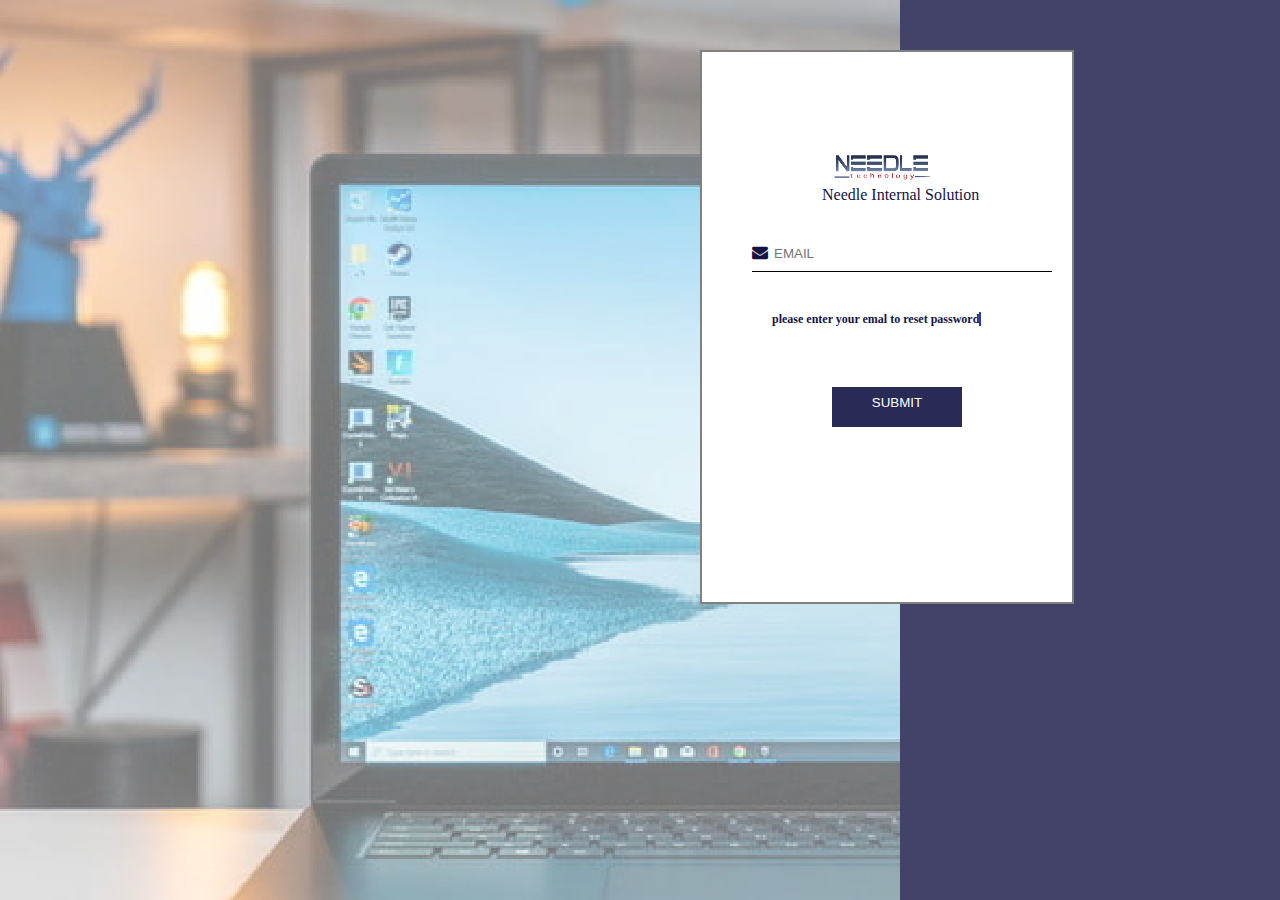
==== email.html @ 62768a10 "push" ====
<!DOCTYPE html>
<html lang="en">
<head>
    <meta charset="UTF-8">
    <meta http-equiv="X-UA-Compatible" content="IE=edge">
    <meta name="viewport" content="width=device-width, initial-scale=1.0">
    <title>login</title>
    <link rel="stylesheet" href="css/nis.css">
    <link rel="stylesheet" href="https://maxcdn.bootstrapcdn.com/font-awesome/4.7.0/css/font-awesome.min.css">
</head>
<body>
    <div class="logincont">
        <div class="formbg">
            <div class="laptopbg"></div>
            <div class="colorbg"></div>
        </div> 
        <div class="formcont">
            <div><img class="logo" src="image/Needle-logo2.png" alt="image"></div>
            <div class="nis">Needle Internal Solution</div>
            <form action="post">
                <div class="formitem"><i class="fa fa-envelope" aria-hidden="true"></i>
                    <input type="email" class="no-outline" name="email" id="email" placeholder="EMAIL"></div>
                <div class="npass"><a class="npass" href="#">please enter your emal to reset password</a></div>
                <div class="submitbox"><input class="submit" type="submit" value="SUBMIT"></div>
            </form>
        </div>

    </div>
    
</body>
</html>
---- css/nis.css ----
body{
    margin: 0;
    padding: 0;
    overflow: auto;
}
.container{
    display: grid;
    grid-template-columns: 6% auto;
}
.sidebar{
    background-color: rgb(20, 20, 68);
    height:100%;
}
.menu{
    padding-top: 200px;
    position: fixed;
    color: white;
    font-size: 30px;
}
.menuitem{
    padding-top: 40px;
    padding-left: 30px;
}
.main{
    background-color: white;
}
.form{
    display: grid;
    grid-template-columns: auto auto auto;
    background-color: white;
    padding:60px;
}
.user{
    background-color: white;
    height: 35px;
    padding-top: 15px;
    padding-left: 1100px;
    color: gray;
    font-size: 20px;
}
.orgimg{
    height:150px;
    background-image: url('../image/bg.png');
    color: black;
    font-size: 35px;
    font-weight: bold;
    padding-left: 50px;
    padding-top: 50px;
}
.dor{
    margin-top: 5px;
    height: 50px;
    background-color: white;
}
.employee__list{
    background-color: rgb(20, 20, 68);
    color:white;
    text-align: center;
    height:50px;
    border-left:1px solid rgb(34, 34, 34);
    margin-top: 5px;
}
.employee__link{
    color: white;
    border-right:none;
    float:left;
    padding:10px;
    text-align: center;
}
.employee__infobox{
    display: grid;
    grid-template-columns: auto auto auto auto;
    column-gap: 5px;
    height: 290px;
    padding-top: 10px;
    background-color: rgb(206, 225, 233);
}
.employee__info{
    padding: 10px;
    background-color: white;
    margin:30px;
    border-left:1px solid gray;
    width:150px;
    line-height: 25px;
    text-align: center;
}
.view__detail{
    font-size: 10px;
    
}
.view__button{
    background-color: white;
    border-radius: 30px;
    margin-top: 30px;
}
.dorlist{
    padding-left: 400px;
    padding-top: 15px;
    height:35px;
    border:2px solid gray;
}
ul{
    list-style-type: none;
    padding-right: 60px;
}
li{
    display: inline;
    float: left;
    float: center;
    border-right:1px solid rgb(34, 34, 34);
    padding:15px;
    padding-left: 15px;
    height:5px;
}
a{
    text-decoration: none; 
    color: rgb(56, 56, 133);
    font-size: 15px;
    font-weight: bold;
    border-right: 2px solid rgb(56, 56, 133);
    /*color:white;*/
}
.doritem{
    height: 20px;
    padding:10px;
}
.requestcont{
   display: grid;
   grid-template-columns: auto 300px;
   padding:10px;
   background-color: rgb(20, 20, 68);
   margin-left: 0px;
   margin-right: 0px;
   margin-top: 10px;
   height: 30px;
}
.request{
    color: white;
}
.vbutton{
 float: left;
 background-color: orange;
 color: white;
 height: 30px;
 border-style: none;
 font-size: 10px;
 padding-right: 10px;
}
.cbutton{
    float:right; 
    background-color: yellowgreen;
    color: white;
    height: 30px;
    border-style: none;
    font-size: 10px;
    margin-top: 5px;
}
table{
    padding:30px;
    border-spacing: 10px;
    color: rgb(20, 20, 68);
    width: 100%;
}
footer{
  padding-left: 400px;
  text-align: left;
  position: fixed;
    bottom: 0;
}
table td {
    background: gray;
    padding: 10px;
    text-align: left;
    color: white;
}
table th {
    background: gray;
    color: white;
}
.formbg{
    display: grid;
    grid-template-columns: 900px 50%;
    position: absolute;
    z-index: 0;
}
.laptopbg{
    background-image: url('../image/laptop.png');
}
.colorbg{
    background-color: rgb(20, 20, 68); 
    height: 100vh;
    opacity: 80%;
}
.formcont{
    background-color: white;
    width: 300px;
    height: 400px;
    position: absolute;
    border: 2px solid gray;
    margin-left: 700px;
    margin-top: 50px;
    padding-left: 50px;
    padding-right: 20px;
    padding-bottom: 50px;
    padding-top: 100px;
    color: rgb(20, 20, 68);
    z-index: 1;
}
.logo{
    height:30px;
    width: 100px;
    padding: 0 100px 0 80px;
}
.formitem{
   padding-top: 40px;
   border-bottom: 1px solid black;
   font-weight: bold;
}
input{
    border-left-style: hidden;
    border-right-style: hidden;
    border-top-style: hidden;
    border-bottom-style: hidden;
    padding-bottom: 10px;
}
.forminput{
    border:1px solid rgb(221, 214, 214);
    width:300px;
}
.form{
    margin:40px;
}
.no-outline:focus{
    outline: none;
}
.nis{
    padding-left: 70px;
}
.npass{
    padding-left: 10px;
    margin-top: 40px;
    font-size: 12px;
    color:rgb(20, 20, 68);
}
.pass{
    font-size: 13px;
    padding: 0 0 0 100px;
}
.pasreset{
    padding-top: 120px;
    text-align:center;
}
.submitbox{
    padding-top: 50px;
}
.submit{
    background-color: rgb(20, 20, 68) ;
    color: white;
    margin: 10px 0 0 80px;
    border: 0px;
    height: 40px;
    width: 130px;
    opacity: 90%;
}
.welcome{
    display: grid;
    grid-template-columns: auto auto auto;
    column-gap: 30px;
    height: 300px;
    padding-top: 50px;
    margin-left: 150px;
    margin-right: 30px;
}
.welcomeitem {
    height:100px;
    width:200px;
    background-color:rgb(20, 20, 68) ;
    color: white;
    text-align: center;
    padding: 50px;
    font-size: 30px;
}
.image{
margin:50px 0px 0px 500px;
height: 100px;
width: 100px;
border-radius: 200px;
}
.img{
    height: 50px;
    width: 50px;
    border-radius: 50px;
}
.profile__info{
    text-align: center;
    padding-right: 150px;
    margin-top: 20px;
    font-weight: bold;
}
.update__button{
   background-color:  rgb(20, 20, 68);
   margin-bottom: 50px;
   margin-top: 30px;
   margin-right: 200px;
   height: 30px;
   width: 100px;
}
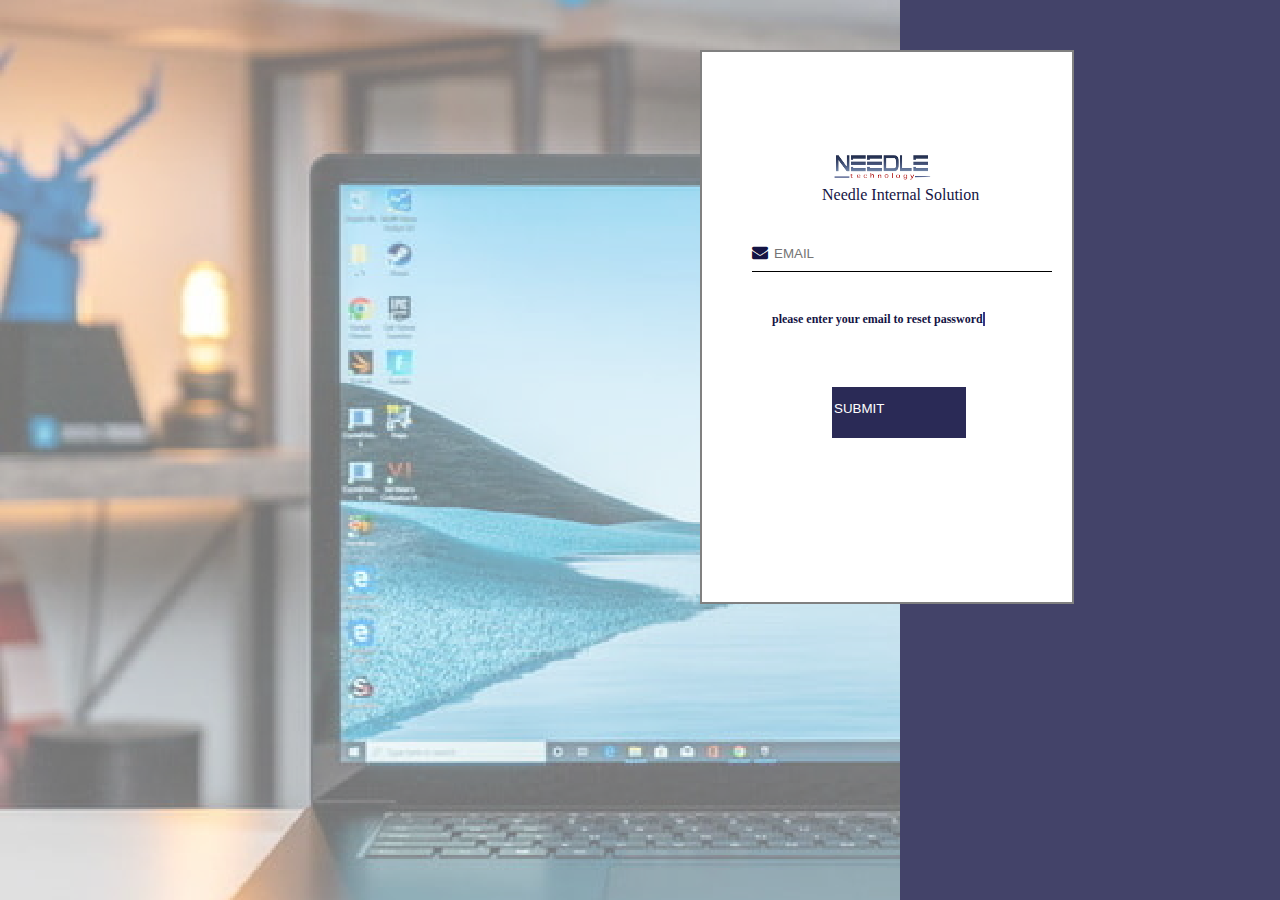
==== commit 680e9df8: "push" ====
--- a/email.html
+++ b/email.html
@@ -20,8 +20,8 @@
             <form action="post">
                 <div class="formitem"><i class="fa fa-envelope" aria-hidden="true"></i>
                     <input type="email" class="no-outline" name="email" id="email" placeholder="EMAIL"></div>
-                <div class="npass"><a class="npass" href="#">please enter your emal to reset password</a></div>
-                <div class="submitbox"><input class="submit" type="submit" value="SUBMIT"></div>
+                <div class="npass"><a class="npass" href="email.html">please enter your email to reset password</a></div>
+                <div class="submitbox"><a class="none" href="firstlogin.html"><input class="submit" value="SUBMIT"></a></div>
             </form>
         </div>
 
--- a/css/nis.css
+++ b/css/nis.css
@@ -16,6 +16,7 @@
     position: fixed;
     color: white;
     font-size: 30px;
+    height:100%;
 }
 .menuitem{
     padding-top: 40px;
@@ -23,6 +24,7 @@
 }
 .main{
     background-color: white;
+    height:100%;
 }
 .form{
     display: grid;
@@ -119,6 +121,9 @@
     font-weight: bold;
     border-right: 2px solid rgb(56, 56, 133);
     /*color:white;*/
+}
+.none{
+    border-right:none;
 }
 .doritem{
     height: 20px;
@@ -168,7 +173,7 @@
     bottom: 0;
 }
 table td {
-    background: gray;
+    /* background: gray; */
     padding: 10px;
     text-align: left;
     color: white;
@@ -305,3 +310,237 @@
    height: 30px;
    width: 100px;
 }
+.disciplinary__case__table{
+    border: none;
+    border-spacing: 0px;
+    height: 250px;
+    position: relative;
+    z-index: 0;
+}
+table :nth-child(even) td{
+    background-color: gray;
+    color:white
+}
+table:nth-child(odd) td{
+    background-color:white;
+}
+.disciplinary__case__table td{
+    border-top:1px solid black;
+    color: black;
+
+}
+.disciplinary__div{
+    background-color: rgb(20, 20, 68);
+    height: 50px;
+    margin-left: 30px;
+    margin-top: 10px;
+    margin-right: 30px;
+}
+.disciplinary{
+    height:350px;
+    width: 1000px;
+    margin-left: 100px;
+}
+.disciplinary__case__text1{
+    float: left;
+    color: white;
+    margin:5px;
+}
+.disciplinary__case__text2{
+    float: right;
+    border: 0;
+    display:grid;
+    grid-template-columns: auto auto;
+    column-gap: 10px;
+    margin-top: 5px;
+
+}
+.disciplinary__case__button2{
+   background-color: red;
+   height: 30px;
+   color: white;
+   border: 0;
+  
+}
+.disciplinary__case__button3{
+    background-color: green;
+    color: white;
+    border: 0;
+    margin-right: 10px;
+    height:30px;
+}
+.disciplinary__case__table td{
+    text-align: center;
+}
+.disciplinary__case__table th{
+    color: black;
+}
+.asset__button{
+    display: grid;
+    grid-template-columns: auto auto;
+    margin: 40px;
+}
+.asset__category{
+    background-color: orange;
+    height: 35px;
+    width: 150px; 
+    margin-left: 75%;
+    border:0;
+    padding:5px;
+    color: white; 
+   
+}
+.asset__add{
+    background-color: green;
+    height: 35px;
+    width: 80px;
+    color: white;
+    border: 0;
+}
+.asset__message{
+    text-align: center;
+    margin: 10%;
+    font-size: 20px;
+}
+.role{
+    height: 233px;
+    margin-top:120px;
+    margin-left: 400px;
+    margin-right: 100px;
+}
+.role input{
+    border: 1px solid gray;
+    width: 400px;
+}
+.roleFormCancelButton{
+    background-color: red;
+    border: 0;
+    width: 80px;
+    font-size: 12px;
+    color: white;
+    margin-top: 100px;
+    height: 30px;
+    opacity: 70%;
+    margin-left: 350px;
+}
+.roleFormCreateButton {
+    @extend .roleFormCancelButton;
+    background-color: green;
+    width: 80px;
+    height:30px;
+    border: 0;
+    color: white;
+    font-size: 12px;
+    opacity: 70%;
+}
+.calender{
+    margin-top: 10px;
+    margin-left: 250px;
+    margin-right: 150px;
+    height: 325px;
+    width: 500px;
+    padding:10px;
+    font-size: 12px;
+    background-color: white;
+}
+.day{
+    font-size: 10px;
+    height: 20px;
+}
+.calender table{
+    border:1px solid gray;
+    padding:0;
+    border-spacing: 0;
+    width: 500px;
+    height: 285px;
+}
+.calender td{
+    background-color: white;
+    color:black;
+    border-top: 1px solid gray;
+    border-left: 1px solid gray;
+    width: 20px;
+    text-align: left;
+    font-size: 10px;
+}
+.button__container{
+    display: grid;
+    grid-template-columns: auto auto auto;
+    border-top: 1px solid gray;
+    border-left: 1px solid gray;
+    border-right: 1px solid gray;
+    height: 30px;
+    background-color: white;
+    font-size: 20px;
+}
+.button__container button{
+    color: red;
+    background-color: white;
+    border-color: rgb(216, 135, 135);
+}
+.today{
+    display: grid;
+    grid-template-columns: auto auto;
+    margin-left: 100px;
+    margin-top:3px;
+    margin-bottom: 3px;
+}
+.today button{
+    color: red;
+    height:20px;
+    border-color: rgb(216, 135, 135);
+    border-radius: 10%;
+    margin-right: 10px;
+}
+.button{
+    display: grid;
+    grid-template-columns: auto auto auto;
+    background-color: red;
+    
+}
+.week{
+    float: center;
+    display: grid;
+    grid-template-columns: auto auto auto;
+}
+.dropdownButton {
+    background-color: transparent;
+    color: black;
+    padding-left: 30px;
+    font-size: 16px;
+    border: none;
+  }
+  
+  .dropdown {
+    display: inline-block;
+  }
+  
+  .dropdownContent {
+    display: none;
+    position: absolute;
+    background-color: white;
+    min-width: 160px;
+    right:0;
+    z-index: 1;
+  }
+  
+  .dropdownContent a {
+    color: black;
+    text-decoration: none;
+    display: block;
+  }
+  
+  .dropdownContent a:hover {
+      background-color:rgb(226, 212, 212);
+    }
+  
+  .dropdown:hover .dropdownContent {
+      display: block;
+    }
+  
+  .dropdown:hover .dropdownButton {
+      background-color:rgb(158, 153, 153);
+      color:black;
+}
+
+
